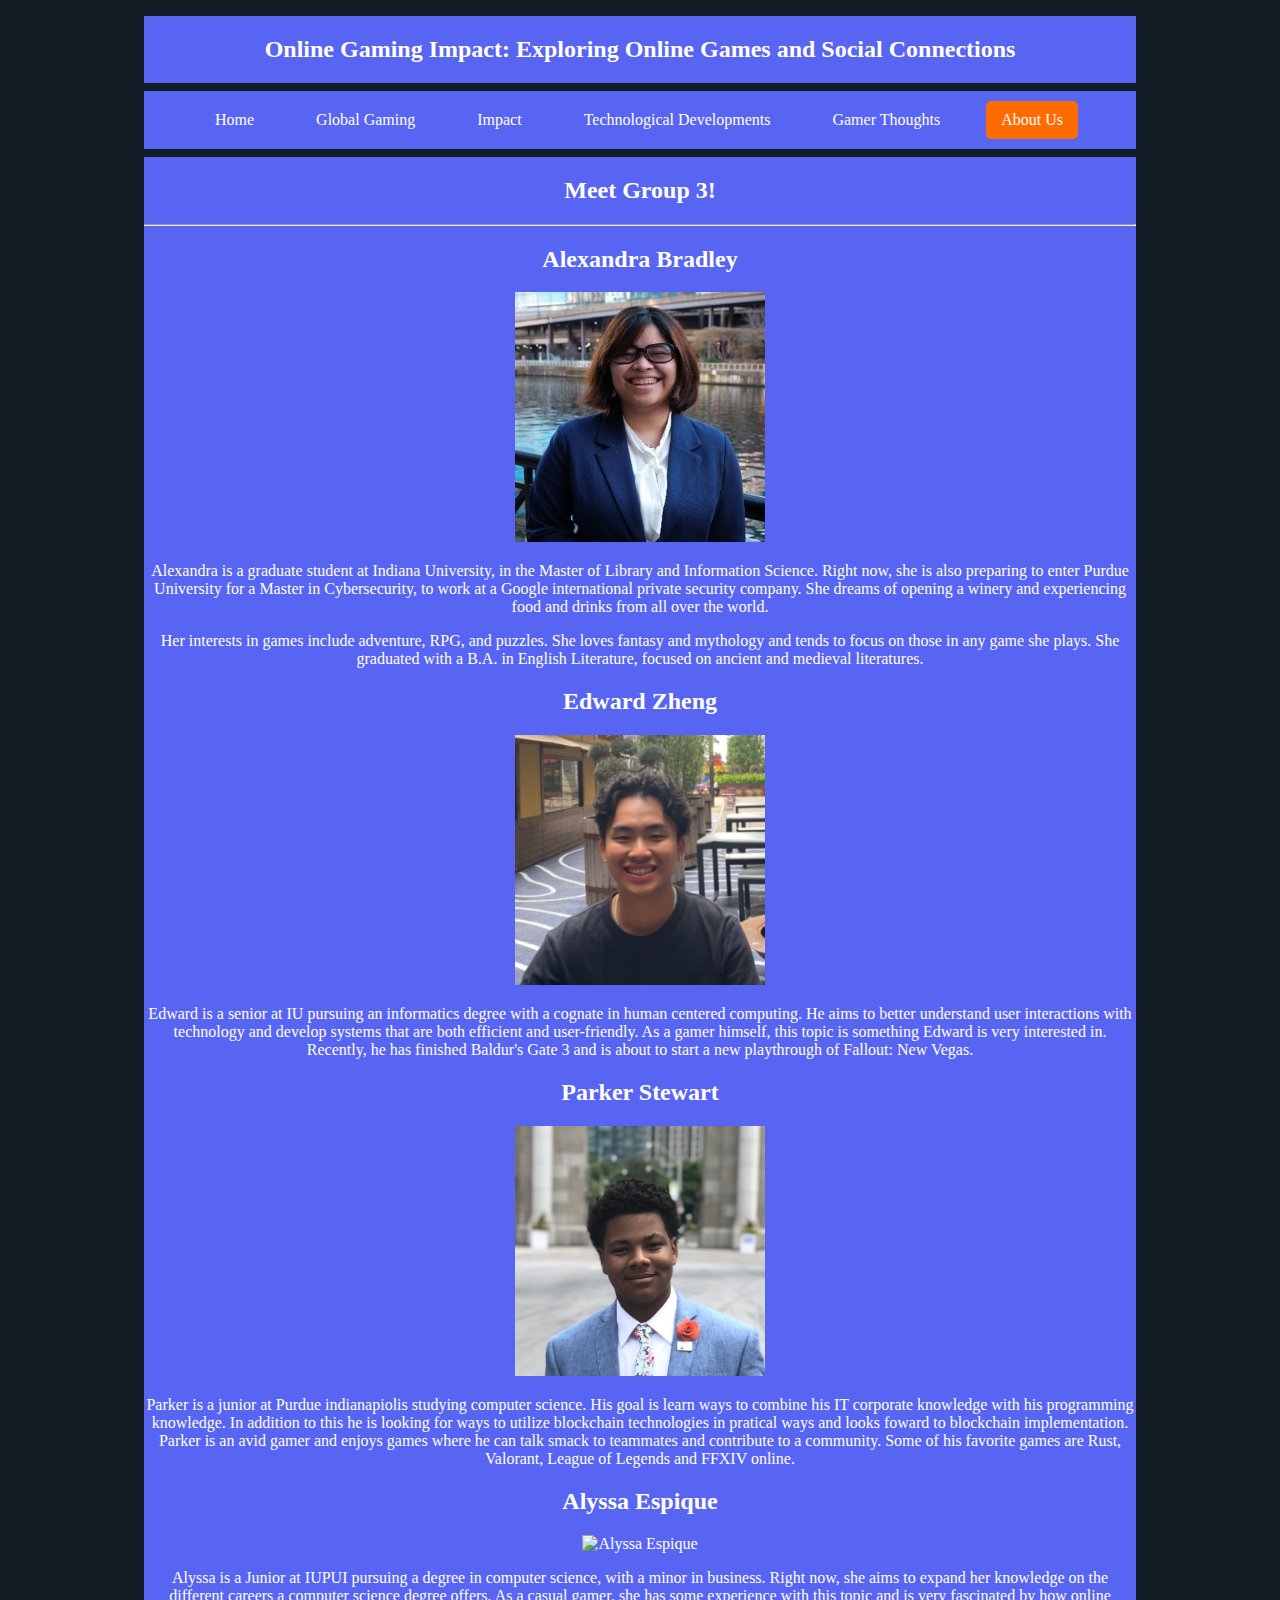
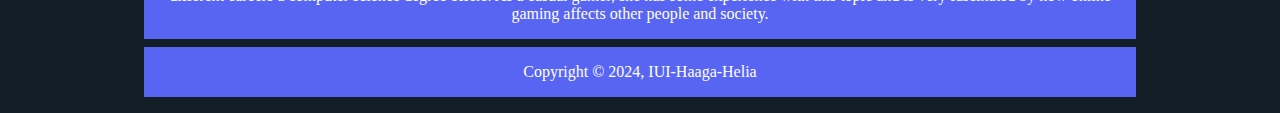
==== aboutus.html @ f13f2624 "Update aboutus.html" ====
<!DOCTYPE html>
<html lang="en">

<head>
    <meta charset="utf-8">
    <title>Group 3 Website</title>
    <meta name="viewport" content="width=device-width, initial-scale=1, maximum-scale=5">
	<meta name="author" content="Group 3">
	<meta name="description" content="How online/international games affect gamers and their interactions with society">
	<meta name="keywords" content="online gaming, social interations, global gaming, gaming impacts, technological developments, gamer interviews">
    <link rel="stylesheet" href="styles/styles.css">
</head>

<body>
    <div class="grid-container">
        <header>
            <h2>Online Gaming Impact: Exploring Online Games and Social Connections</h2>
        </header>

        <nav>
            <ul>
                <li>
                    <a href="index.html">Home</a>
                </li>
                <li>
                    <a href="global.html">Global Gaming</a>
                </li>
                <li>
                    <a href="impact.html">Impact</a>
                </li>
                <li>
                    <a href="techdevelopments.html">Technological Developments</a>
                </li>
                <li>
                    <a href="thoughts.html">Gamer Thoughts</a>
                </li>
                <li>
                    <a href="aboutus.html" class="active">About Us</a>
                </li>
            </ul>
        </nav>

        <main>
            <h2>Meet Group 3!</h2>

            <hr>

            <h2>Alexandra Bradley</h2>
            <img src="images/AB.png" alt="Alexandra Bradley">
            <p>
                Alexandra is a graduate student at Indiana University, in the Master of Library and Information Science. Right now, she is also preparing to enter Purdue University for a Master in Cybersecurity, to work at a Google international private security company. She dreams of opening a winery and experiencing food and drinks from all over the world.
            </p>
            <p>
                Her interests in games include adventure, RPG, and puzzles. She loves fantasy and mythology and tends to focus on those in any game she plays. She graduated with a B.A. in English Literature, focused on ancient and medieval literatures.
            </p>

            <h2>Edward Zheng</h2>
            <img src="images/EZ.png" alt="Edward Zheng">
            <p>
                Edward is a senior at IU pursuing an informatics degree with a cognate in human centered computing. He aims to better understand user interactions with technology and develop systems that are both efficient and user-friendly. As a gamer himself, this topic is something Edward is very interested in. Recently, he has finished Baldur's Gate 3 and is about to start a new playthrough of Fallout: New Vegas.
            </p>
	    <h2>Parker Stewart</h2>
		<img src="images/PS.png" alt="Parker Stewart">
		<p> Parker is a junior at Purdue indianapiolis studying computer science. His goal is learn ways to combine his IT corporate knowledge with his programming knowledge. In addition to this he is looking for ways to utilize blockchain technologies in pratical ways and looks foward to blockchain implementation. Parker is an avid gamer and enjoys games where he can talk smack to teammates and contribute to a community. Some of his favorite games are Rust, Valorant, League of Legends and FFXIV online.</p>
       	    <h2>Alyssa Espique</h2>
		<img src="images/AE.png" alt="Alyssa Espique">
		<p>Alyssa is a Junior at IUPUI pursuing a degree in computer science, with a minor in business. Right now, she aims to expand her knowledge on the different careers a computer science degree offers. As a casual gamer, she has some experience with this topic and is very fascinated by how online gaming affects other people and society. </p>
	</main>

        <!-- <aside>
		<p>placeholder</p>
        </aside> -->

        <footer>
            <p>Copyright © 2024, IUI-Haaga-Helia</p>
            <!-- <a target="_blank" href="https://icons8.com/icon/BE56i0LQZMIW/home">Home</a> icon by <a target="_blank" href="https://icons8.com">Icons8</a> -->
        </footer>
    </div>

</body>

</html>
---- styles/styles.css ----
.grid-container {
    display: grid;
    grid-template-areas:
        'header header header header header header'
        'nav nav nav nav nav nav'
        'main main main main main main'
        'main main main main main main'
        'footer footer footer footer footer footer';
    grid-gap: .5em;
    padding: .5em;
    
    max-width: 62em;
    margin: auto;
}

body {
    background-color: #131d26;
}

header {
    grid-area: header;
    background-color: #5865f2;
    color: white;
    text-align: center;
}

nav {
    grid-area: nav;
    background-color: #5865f2;
}

ul {
    list-style-type: none;
    margin: 0;
}

li {
    float: left;
}

li a {
    display: block;
    color: white;
    padding: 10px 16px;
    margin: 10px 15px;
    text-decoration: none;
    border-radius: 5px;
}

li a:hover {
    background-color: #ff6b00;
}

.active {
    background-color: #ff6b00;
    padding: 10px 15px;
}

/* .icon {
    margin-right: 10px;
} */

main {
    grid-area: main;
    background-color: #5865f2;
    color: white;
    text-align: center;
}

/* aside {
    grid-area: aside;
    background-color: bisque;
} */

footer {
    grid-area: footer;
    background-color: #5865f2;
    color: white;
    text-align: center;
}

img { 
    width: 250px;
    height: 250px;
}



/* Below are two arbitrary break points. Please adjust to fit your content's needs. You can have more than two breakpoints. You want your site to be usable at ALL viewport widths. */



        /*FIRST BREAK POINT === tablet  Note: This is an arbitrary break point! Change it to fit your needs. */
        @media only screen and (max-width : 900px) {
            body {
                background: blue;
            }

            .grid-container {
                display: grid;
                grid-template-areas:
                    'header header header header header header'
					'nav nav nav nav nav nav'
                    'main main main main aside aside'
                    'footer footer footer footer footer footer';
                grid-gap: .5em;
                padding: .5em;
            }

            ul li {
                display: inline-block;
            }

        }

        /*SECOND BREAK POINT === mobile  Note: This is an arbitrary break point! Change it to fit your needs. */
        @media only screen and (max-width : 600px) {

            body {
                background: fuchsia;
            }

            .grid-container {
                display: grid;
                grid-template-areas:
                    'nav nav nav nav nav nav'
                    'header header header header header header'
                    'main main main main main main'
                    'aside aside aside aside aside aside'
                    'footer footer footer footer footer footer';
                grid-gap: .5em;
                padding: .5em;
            }

            ul li {
                display: inline-block;
            }
			

        }
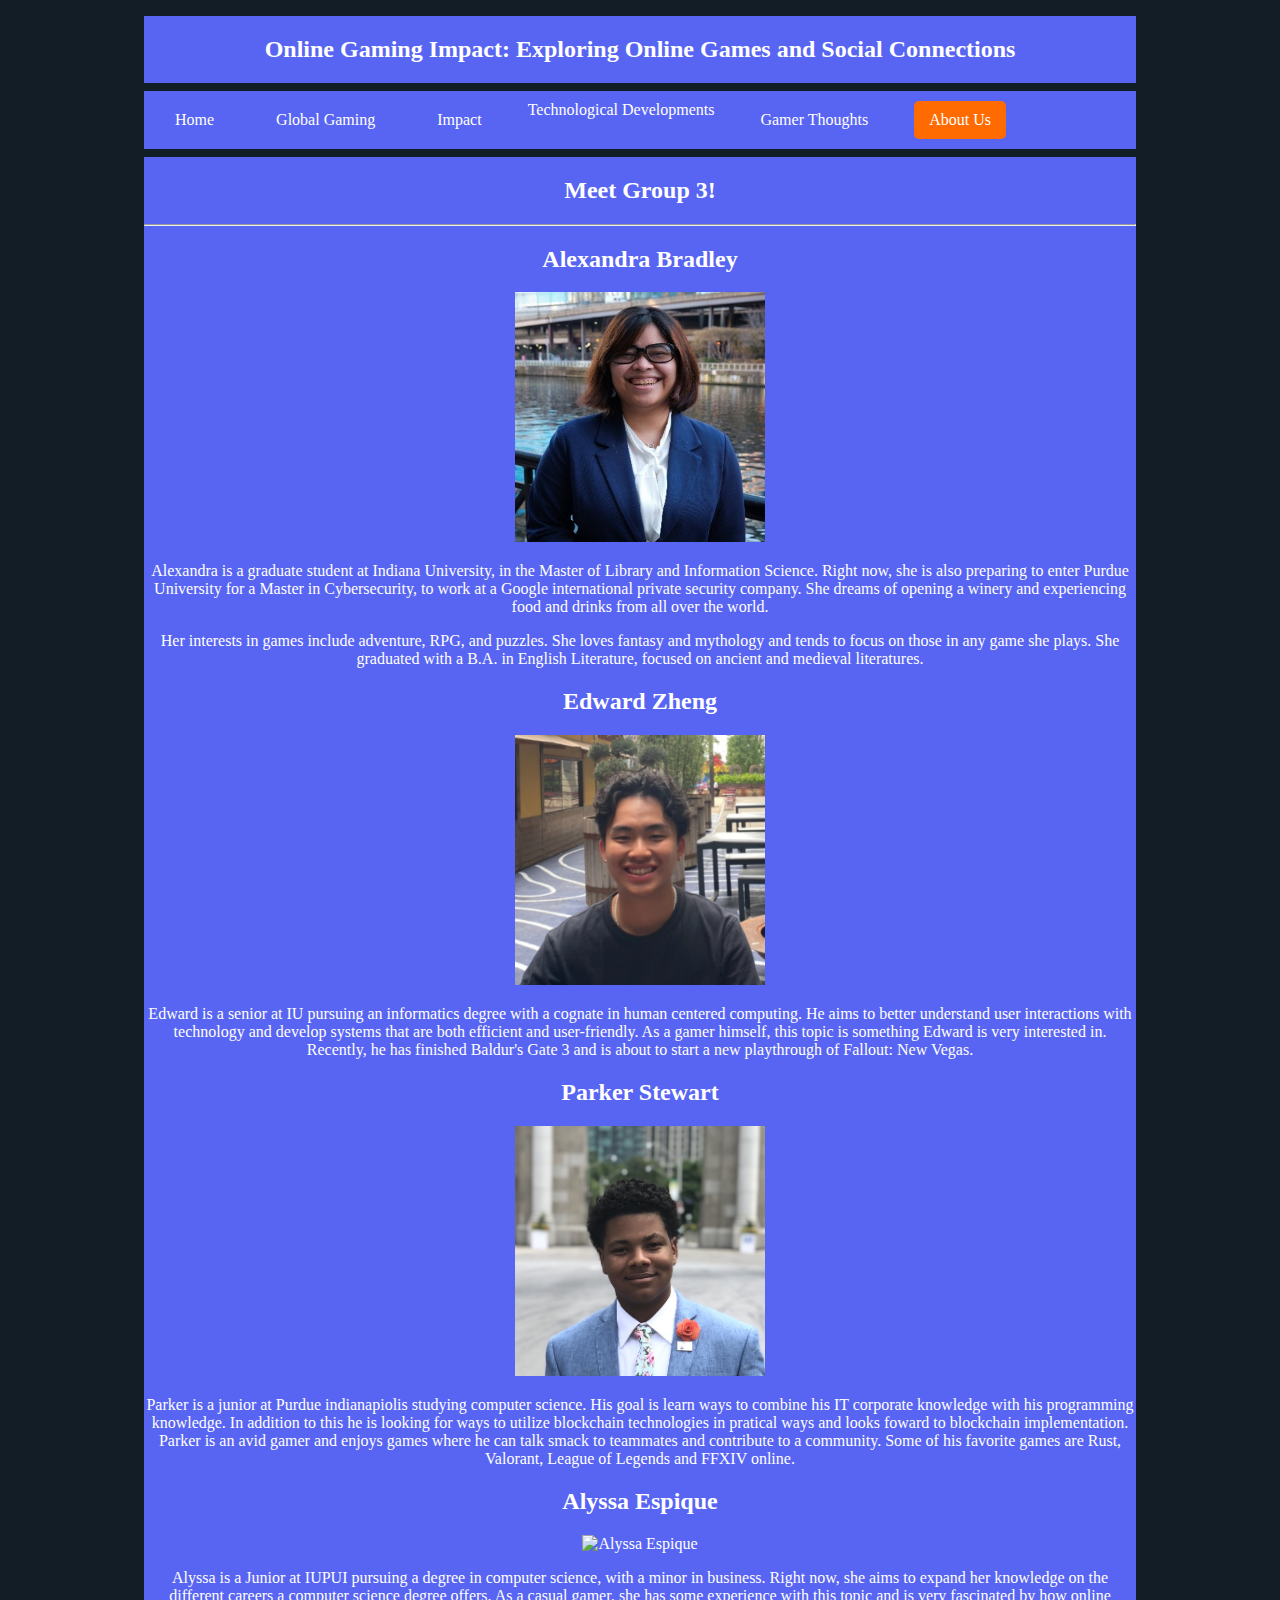
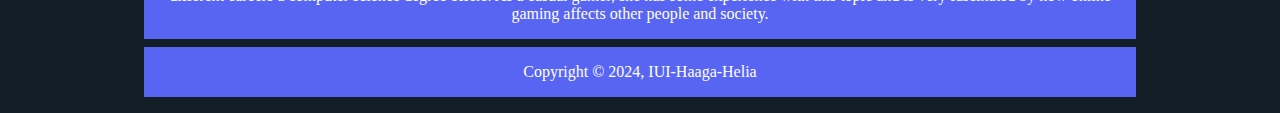
==== commit 419b83aa: "Update aboutus.html" ====
--- a/aboutus.html
+++ b/aboutus.html
@@ -28,8 +28,14 @@
                 <li>
                     <a href="impact.html">Impact</a>
                 </li>
-                <li>
-                    <a href="techdevelopments.html">Technological Developments</a>
+                <li class="dropdown">
+                    <a href="techdevelopments.html" class="dropbtn">Technological Developments</a>
+                    <div class="dropdown-content">
+                        <a href="#">Evolution of Hardware</a>
+                        <a href="#">Evolution of Software</a>
+                        <a href="#">Role of Platforms and Tools</a>
+                        <a href="#">Future Developments</a>
+                    </div>
                 </li>
                 <li>
                     <a href="thoughts.html">Gamer Thoughts</a>
--- a/styles/styles.css
+++ b/styles/styles.css
@@ -85,6 +85,72 @@
 }
 
 
+/* Drop down menu for Technological Developments. */
+
+.dropdown {
+    position: relative;
+    display: inline-block;
+}
+
+.dropdown-content {
+    display: none;
+    position: absolute;
+    background-color: #5865f2;
+    min-width: 160px;
+    box-shadow: 0 8px 16px rgba(0,0,0,0.2);
+    z-index: 1;
+    color: white; /* Text color */
+}
+
+.dropdown-content a {
+    color: white; /* Text color */
+    padding: 10px;
+    text-decoration: none;
+    display: block;
+}
+
+.dropdown-content a:hover {
+    background-color: #ff6b00; /* Hover background color */
+}
+
+.dropdown:hover .dropdown-content {
+    display: block;
+}
+
+.dropdown-content a,
+.dropbtn {
+    border: none; /* Remove border */
+    padding: 0;
+    border-radius: 0;
+}
+
+.dropbtn {
+    color: white;
+}
+
+/* Style the navigation list */
+ul {
+    list-style-type: none;
+    margin: 0;
+    padding: 0;
+    text-align: center;
+    background-color: #5865f2; /* Background color */
+}
+
+li {
+    display: inline;
+}
+
+li a {
+    color: white;
+    text-decoration: none;
+    padding: 10px 16px;
+    margin: 10px 15px;
+}
+
+li a:hover {
+    background-color: #ff6b00;
+}
 
 /* Below are two arbitrary break points. Please adjust to fit your content's needs. You can have more than two breakpoints. You want your site to be usable at ALL viewport widths. */
 
@@ -137,4 +203,4 @@
             }
 			
 
-        }+        }
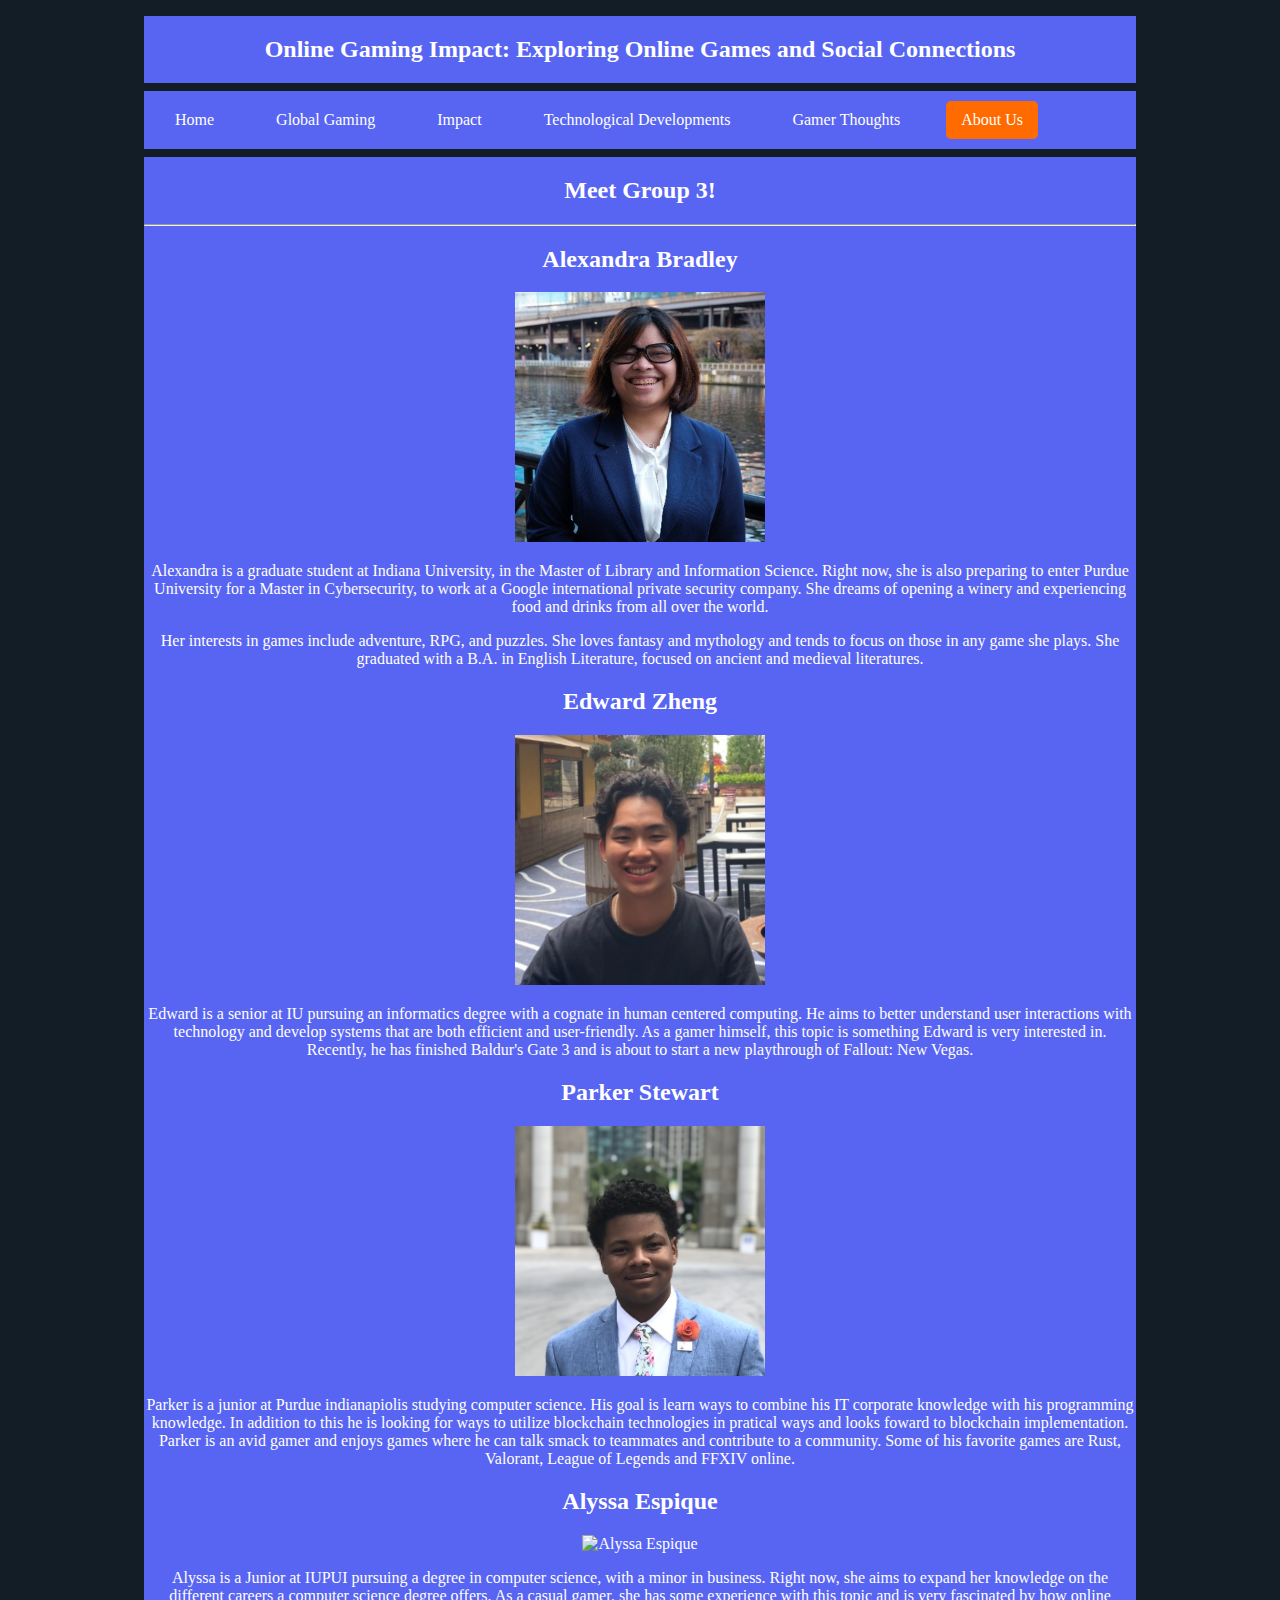
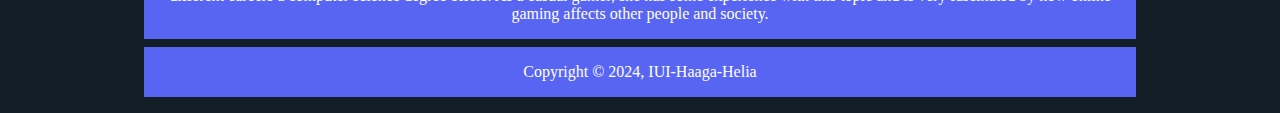
==== commit 86d89031: "Update aboutus.html" ====
--- a/aboutus.html
+++ b/aboutus.html
@@ -28,14 +28,8 @@
                 <li>
                     <a href="impact.html">Impact</a>
                 </li>
-                <li class="dropdown">
-                    <a href="techdevelopments.html" class="dropbtn">Technological Developments</a>
-                    <div class="dropdown-content">
-                        <a href="#">Evolution of Hardware</a>
-                        <a href="#">Evolution of Software</a>
-                        <a href="#">Role of Platforms and Tools</a>
-                        <a href="#">Future Developments</a>
-                    </div>
+                <li>
+                    <a href="techdevelopments.html">Technological Developments</a>
                 </li>
                 <li>
                     <a href="thoughts.html">Gamer Thoughts</a>
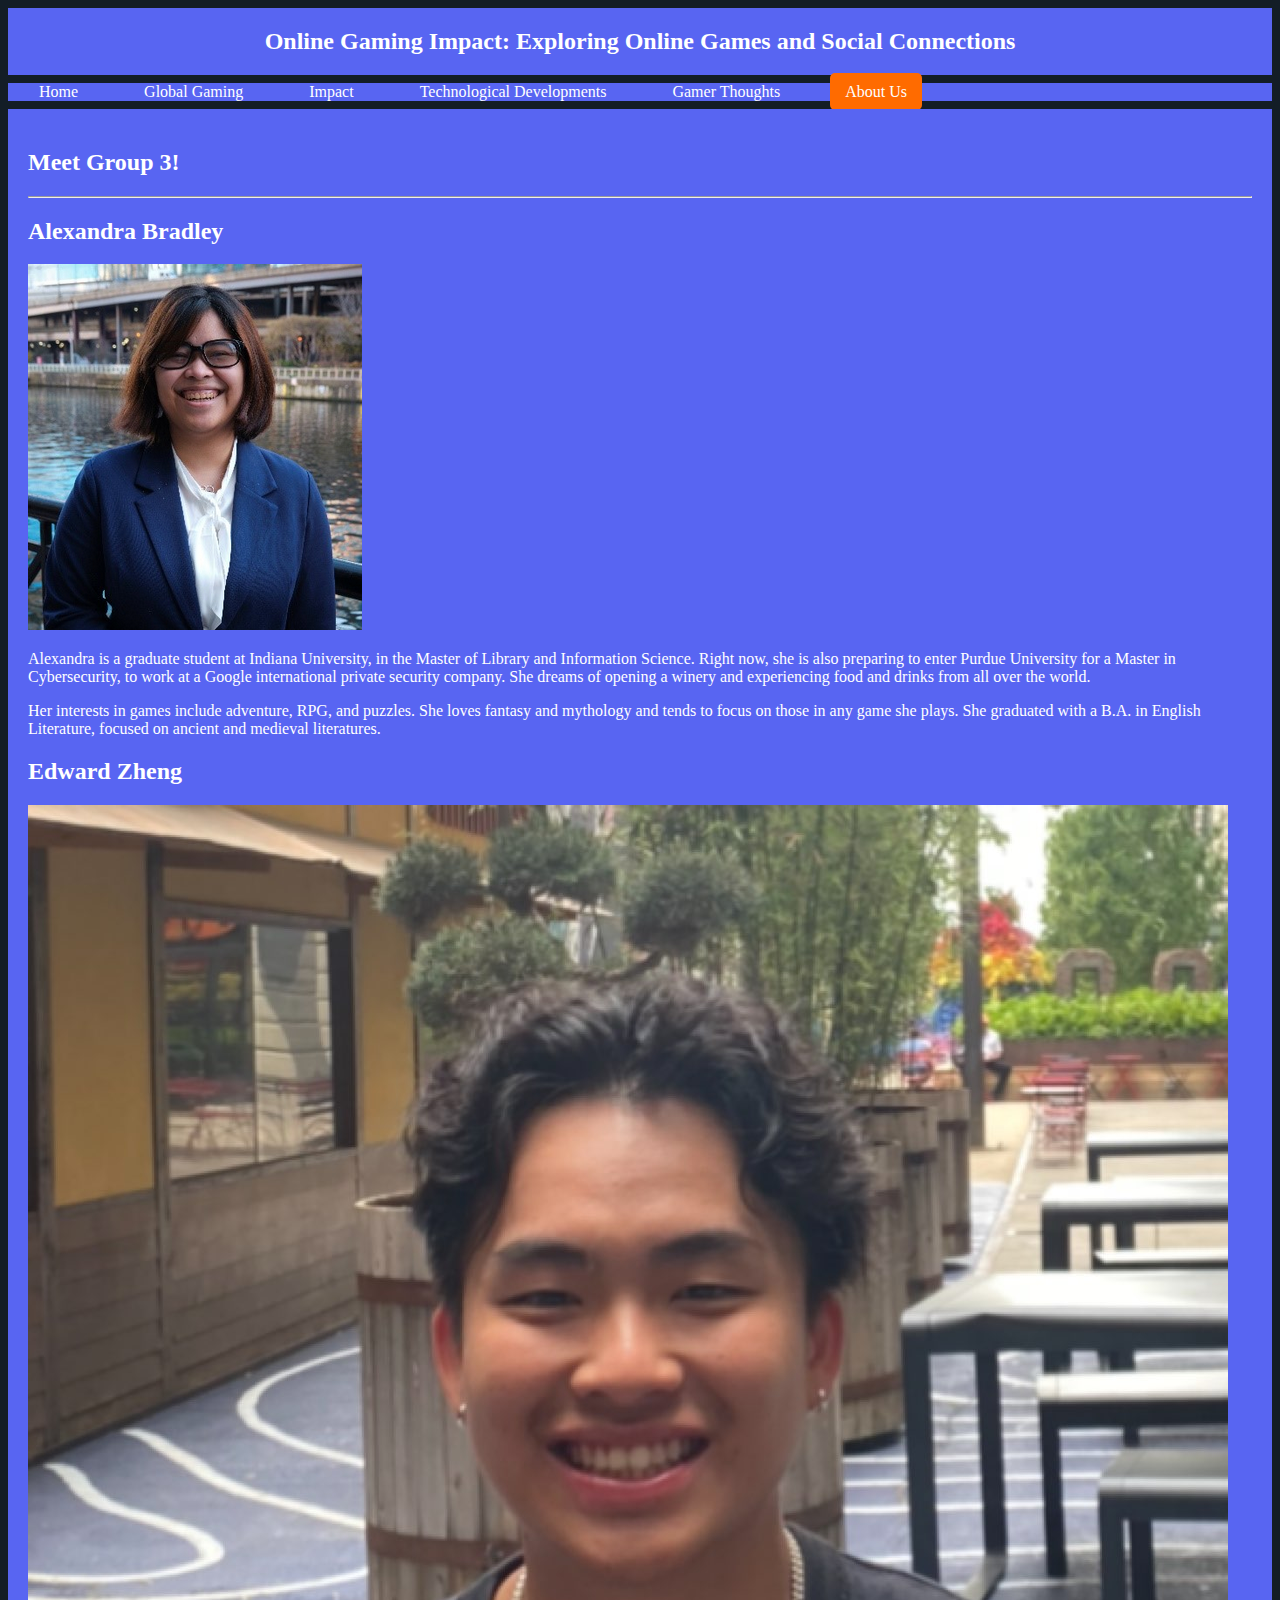
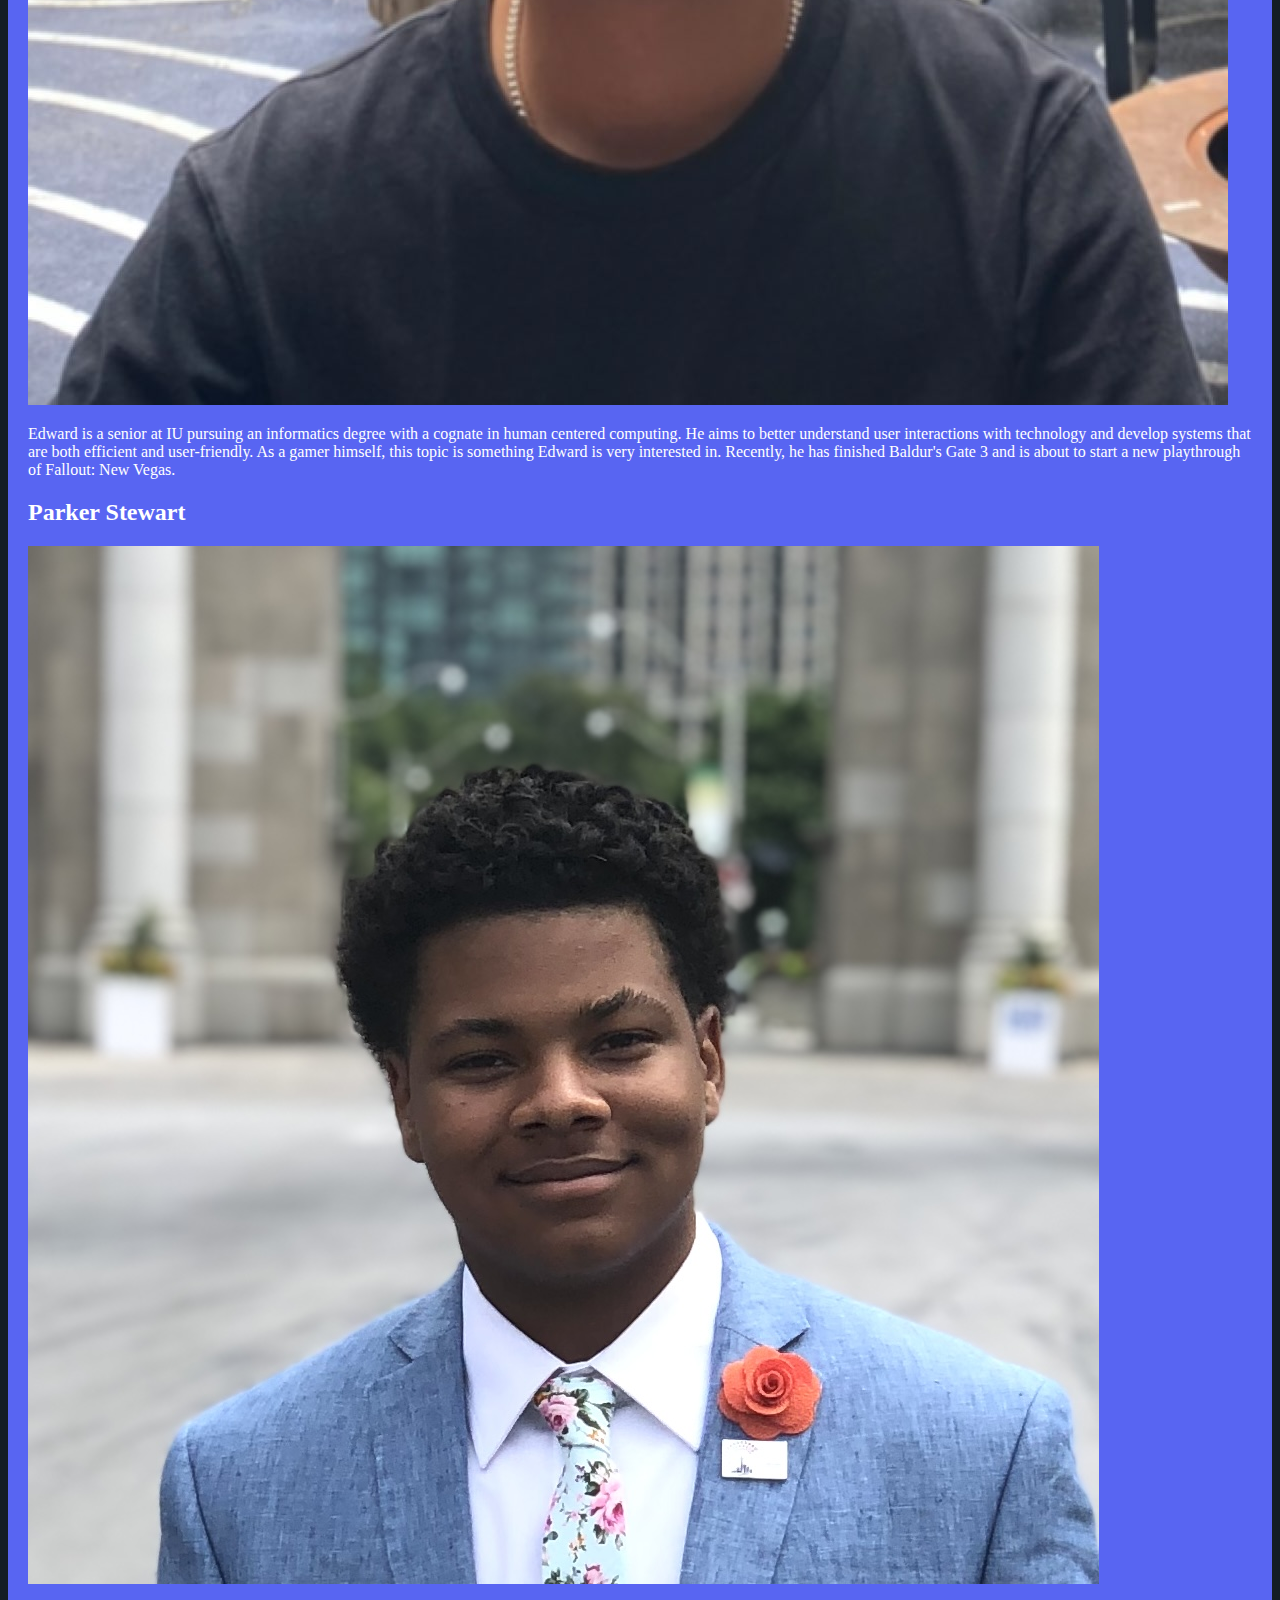
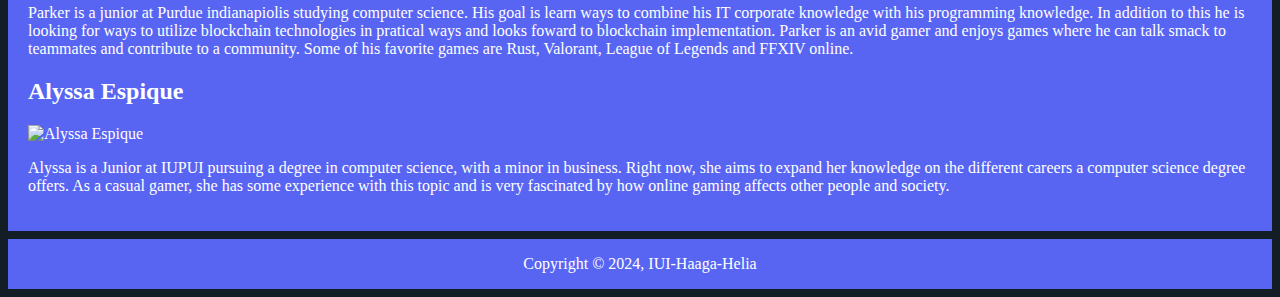
==== commit fd8b479f: "Update aboutus.html" ====
--- a/aboutus.html
+++ b/aboutus.html
@@ -46,7 +46,7 @@
             <hr>
 
             <h2>Alexandra Bradley</h2>
-            <img src="images/AB.png" alt="Alexandra Bradley">
+            <img src="images/AB.png" alt="Alexandra Bradley" class="center">
             <p>
                 Alexandra is a graduate student at Indiana University, in the Master of Library and Information Science. Right now, she is also preparing to enter Purdue University for a Master in Cybersecurity, to work at a Google international private security company. She dreams of opening a winery and experiencing food and drinks from all over the world.
             </p>
@@ -55,15 +55,15 @@
             </p>
 
             <h2>Edward Zheng</h2>
-            <img src="images/EZ.png" alt="Edward Zheng">
+            <img src="images/EZ.png" alt="Edward Zheng" class="center">
             <p>
                 Edward is a senior at IU pursuing an informatics degree with a cognate in human centered computing. He aims to better understand user interactions with technology and develop systems that are both efficient and user-friendly. As a gamer himself, this topic is something Edward is very interested in. Recently, he has finished Baldur's Gate 3 and is about to start a new playthrough of Fallout: New Vegas.
             </p>
 	    <h2>Parker Stewart</h2>
-		<img src="images/PS.png" alt="Parker Stewart">
+		<img src="images/PS.png" alt="Parker Stewart" class="center">
 		<p> Parker is a junior at Purdue indianapiolis studying computer science. His goal is learn ways to combine his IT corporate knowledge with his programming knowledge. In addition to this he is looking for ways to utilize blockchain technologies in pratical ways and looks foward to blockchain implementation. Parker is an avid gamer and enjoys games where he can talk smack to teammates and contribute to a community. Some of his favorite games are Rust, Valorant, League of Legends and FFXIV online.</p>
        	    <h2>Alyssa Espique</h2>
-		<img src="images/AE.png" alt="Alyssa Espique">
+		<img src="images/AE.png" alt="Alyssa Espique" class="center">
 		<p>Alyssa is a Junior at IUPUI pursuing a degree in computer science, with a minor in business. Right now, she aims to expand her knowledge on the different careers a computer science degree offers. As a casual gamer, she has some experience with this topic and is very fascinated by how online gaming affects other people and society. </p>
 	</main>
 
--- a/styles/styles.css
+++ b/styles/styles.css
@@ -8,13 +8,17 @@
         'footer footer footer footer footer footer';
     grid-gap: .5em;
     padding: .5em;
-    
+    max-width: 100%;
+    marigin: 0;
+    /*
     max-width: 62em;
-    margin: auto;
+    margin: auto; */
+	
 }
 
 body {
     background-color: #131d26;
+    margin: 0;
 }
 
 header {
@@ -32,14 +36,16 @@
 ul {
     list-style-type: none;
     margin: 0;
+    padding: 0;
 }
 
 li {
-    float: left;
+    display: inline-block;
+    /*float: left;*/
 }
 
 li a {
-    display: block;
+    /*display: block;*/
     color: white;
     padding: 10px 16px;
     margin: 10px 15px;
@@ -64,7 +70,23 @@
     grid-area: main;
     background-color: #5865f2;
     color: white;
-    text-align: center;
+    text-align: left;
+    padding: 20px;
+    max-width: 100%;
+    box-sizing: border-box;
+}
+
+/* Responsive Breakpoints */
+@media only screen and (max-width: 900px) {
+	main {
+		text-align: left; /* Adjust text alignment for tablet screen size */
+	}
+}
+
+@media only screen and (max-width: 600px) {
+	main {
+		text-align: left; /* Adjust text alignment for mobile screen size */
+	}
 }
 
 /* aside {
@@ -80,76 +102,8 @@
 }
 
 img { 
-    width: 250px;
-    height: 250px;
-}
-
-
-/* Drop down menu for Technological Developments. */
-
-.dropdown {
-    position: relative;
-    display: inline-block;
-}
-
-.dropdown-content {
-    display: none;
-    position: absolute;
-    background-color: #5865f2;
-    min-width: 160px;
-    box-shadow: 0 8px 16px rgba(0,0,0,0.2);
-    z-index: 1;
-    color: white; /* Text color */
-}
-
-.dropdown-content a {
-    color: white; /* Text color */
-    padding: 10px;
-    text-decoration: none;
-    display: block;
-}
-
-.dropdown-content a:hover {
-    background-color: #ff6b00; /* Hover background color */
-}
-
-.dropdown:hover .dropdown-content {
-    display: block;
-}
-
-.dropdown-content a,
-.dropbtn {
-    border: none; /* Remove border */
-    padding: 0;
-    border-radius: 0;
-}
-
-.dropbtn {
-    color: white;
-}
-
-/* Style the navigation list */
-ul {
-    list-style-type: none;
-    margin: 0;
-    padding: 0;
-    text-align: center;
-    background-color: #5865f2; /* Background color */
-}
-
-li {
-    display: inline;
-}
-
-li a {
-    color: white;
-    text-decoration: none;
-    padding: 10px 16px;
-    margin: 10px 15px;
-}
-
-li a:hover {
-    background-color: #ff6b00;
+    max-width: 100%;
+    height: auto;
 }
 
 /* Below are two arbitrary break points. Please adjust to fit your content's needs. You can have more than two breakpoints. You want your site to be usable at ALL viewport widths. */
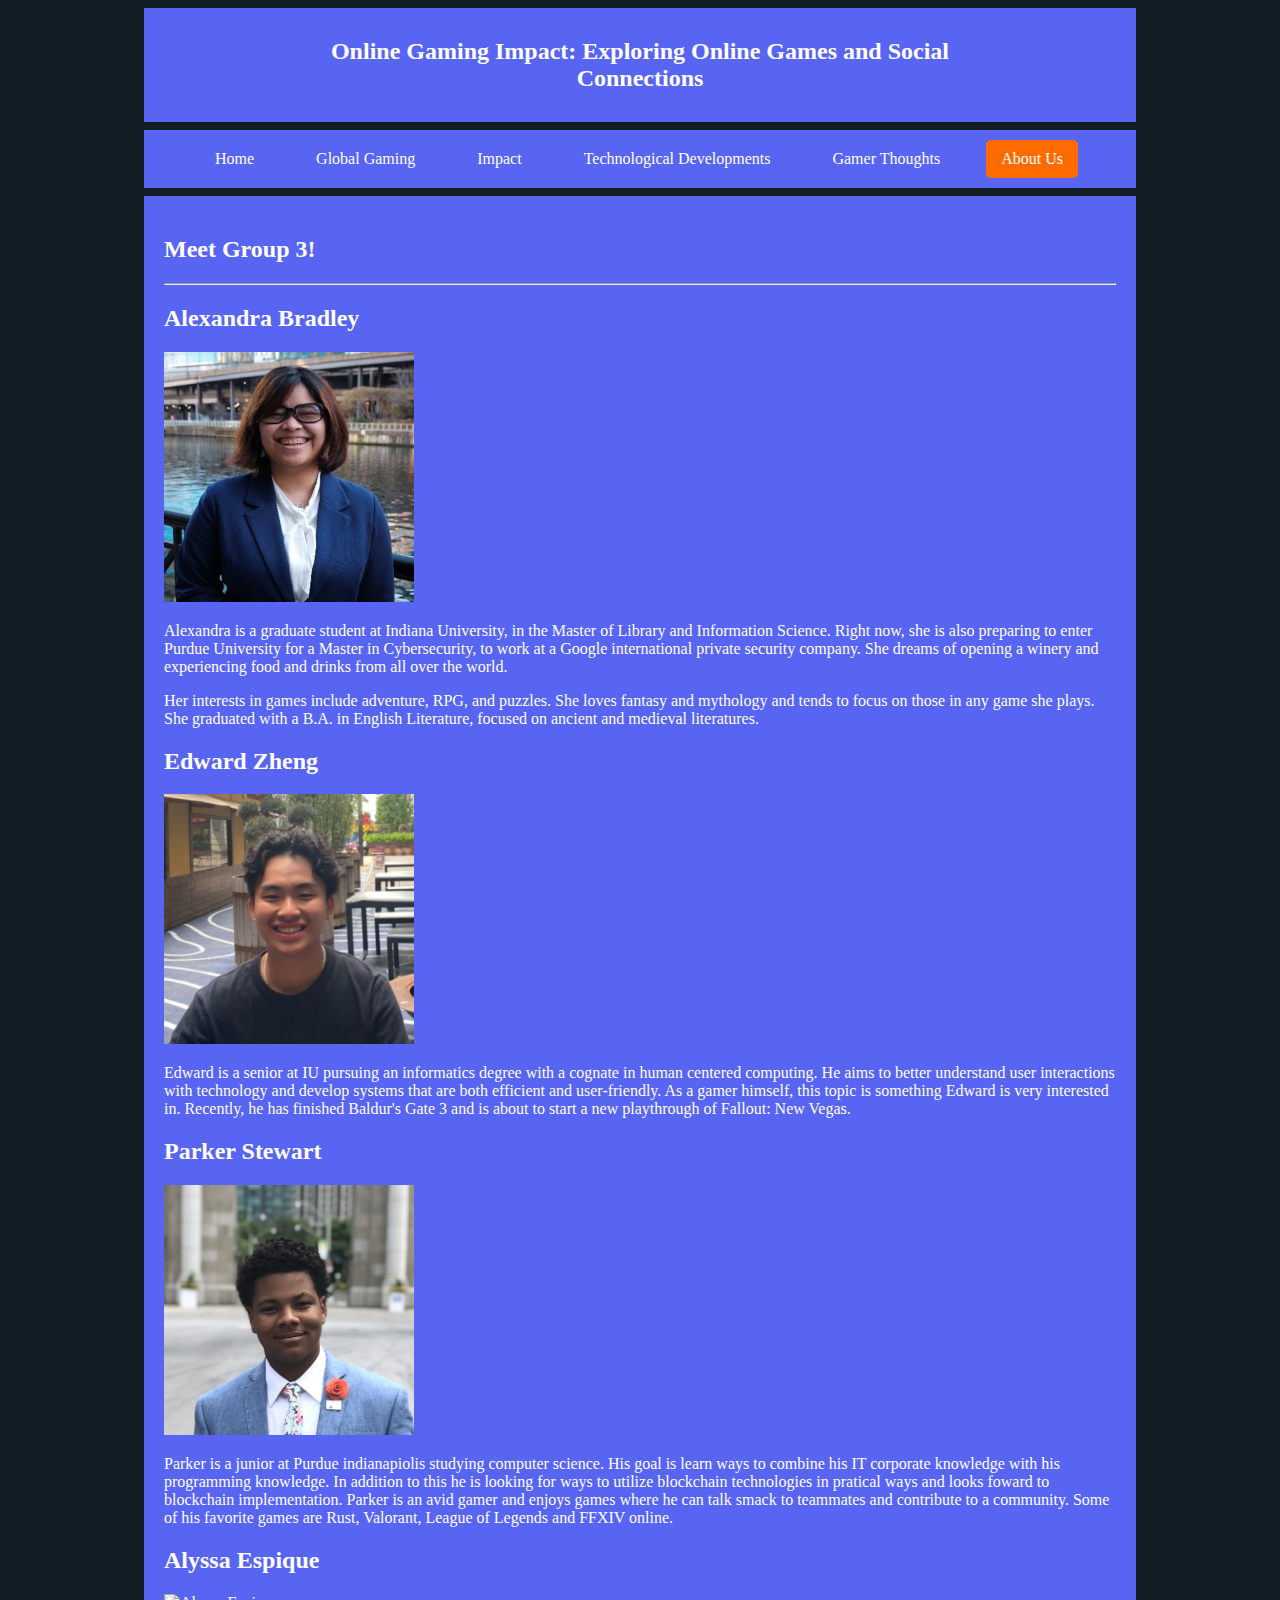
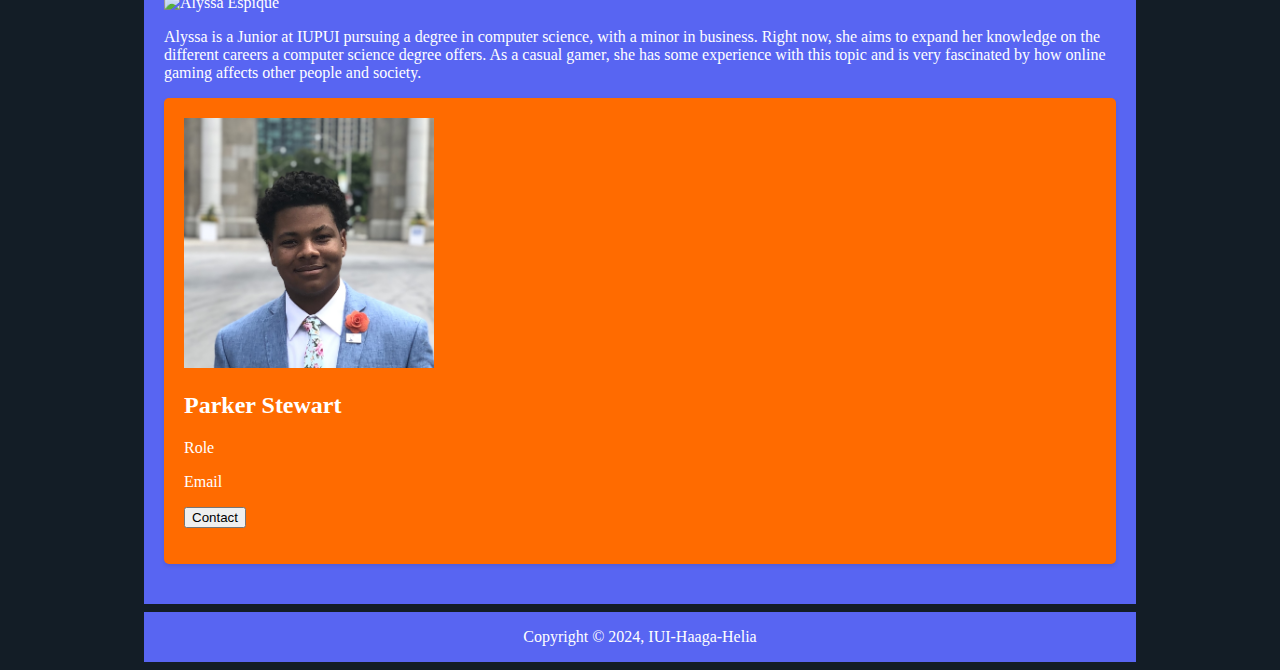
==== commit 3341674a: "updated mobile menu positioning" ====
--- a/aboutus.html
+++ b/aboutus.html
@@ -59,13 +59,28 @@
             <p>
                 Edward is a senior at IU pursuing an informatics degree with a cognate in human centered computing. He aims to better understand user interactions with technology and develop systems that are both efficient and user-friendly. As a gamer himself, this topic is something Edward is very interested in. Recently, he has finished Baldur's Gate 3 and is about to start a new playthrough of Fallout: New Vegas.
             </p>
-	    <h2>Parker Stewart</h2>
-		<img src="images/PS.png" alt="Parker Stewart" class="center">
-		<p> Parker is a junior at Purdue indianapiolis studying computer science. His goal is learn ways to combine his IT corporate knowledge with his programming knowledge. In addition to this he is looking for ways to utilize blockchain technologies in pratical ways and looks foward to blockchain implementation. Parker is an avid gamer and enjoys games where he can talk smack to teammates and contribute to a community. Some of his favorite games are Rust, Valorant, League of Legends and FFXIV online.</p>
-       	    <h2>Alyssa Espique</h2>
-		<img src="images/AE.png" alt="Alyssa Espique" class="center">
-		<p>Alyssa is a Junior at IUPUI pursuing a degree in computer science, with a minor in business. Right now, she aims to expand her knowledge on the different careers a computer science degree offers. As a casual gamer, she has some experience with this topic and is very fascinated by how online gaming affects other people and society. </p>
-	</main>
+
+            <h2>Parker Stewart</h2>
+            <img src="images/PS.png" alt="Parker Stewart" class="center">
+            <p> Parker is a junior at Purdue indianapiolis studying computer science. His goal is learn ways to combine his IT corporate knowledge with his programming knowledge. In addition to this he is looking for ways to utilize blockchain technologies in pratical ways and looks foward to blockchain implementation. Parker is an avid gamer and enjoys games where he can talk smack to teammates and contribute to a community. Some of his favorite games are Rust, Valorant, League of Legends and FFXIV online.</p>
+
+            <h2>Alyssa Espique</h2>
+            <img src="images/AE.png" alt="Alyssa Espique" class="center">
+            <p>Alyssa is a Junior at IUPUI pursuing a degree in computer science, with a minor in business. Right now, she aims to expand her knowledge on the different careers a computer science degree offers. As a casual gamer, she has some experience with this topic and is very fascinated by how online gaming affects other people and society. </p>
+
+            <div class="card">
+                <div class="card-img">
+                    <img src="images/PS.png" alt="Parker Stewart">
+                </div>
+                <div class="card-info">
+                    <h2 class="card-name">Parker Stewart</h2>
+                    <p class="card-role">Role</p>
+                    <p class="card-email">Email</p>
+                    <p><button class="button">Contact</button></p>
+                </div>
+            </div>
+	
+    </main>
 
         <!-- <aside>
 		<p>placeholder</p>
--- a/styles/styles.css
+++ b/styles/styles.css
@@ -1,19 +1,37 @@
+/* Base styles for layout components */
 .grid-container {
     display: grid;
     grid-template-areas:
         'header header header header header header'
         'nav nav nav nav nav nav'
         'main main main main main main'
-        'main main main main main main'
         'footer footer footer footer footer footer';
     grid-gap: .5em;
     padding: .5em;
-    max-width: 100%;
-    marigin: 0;
-    /*
     max-width: 62em;
-    margin: auto; */
-	
+    margin: auto;
+}
+
+header {
+    display: flex;
+    justify-content: center;
+    align-items: center;
+    grid-area: header;
+    background-color: #5865f2;
+    color: white;
+    padding: 30px;
+    position: relative;
+}
+
+header h2 {
+    width: 80%;
+    margin: 0 auto;
+    text-align: center;
+}
+
+nav {
+    grid-area: nav;
+    background-color: #5865f2;
 }
 
 body {
@@ -21,31 +39,36 @@
     margin: 0;
 }
 
-header {
-    grid-area: header;
-    background-color: #5865f2;
-    color: white;
-    text-align: center;
-}
-
-nav {
-    grid-area: nav;
-    background-color: #5865f2;
-}
-
+.card {
+    background-color: #ff6b00;
+    border-radius: 5px;
+    box-shadow: 0 2px 4px rgba(0, 0, 0, 0.1);
+    padding: 20px;
+    margin-bottom: 20px;
+    cursor: pointer;
+    transition: transform 0.3s;
+}
+
+.card:hover {
+    transform: translateY(-5px);
+}
+
+.card:active {
+    transform: translateY(0);
+}
+
+/* Styles for list and links */
 ul {
     list-style-type: none;
     margin: 0;
-    padding: 0;
 }
 
 li {
-    display: inline-block;
-    /*float: left;*/
+   float: left;
 }
 
 li a {
-    /*display: block;*/
+    display: block;
     color: white;
     padding: 10px 16px;
     margin: 10px 15px;
@@ -62,37 +85,13 @@
     padding: 10px 15px;
 }
 
-/* .icon {
-    margin-right: 10px;
-} */
-
 main {
     grid-area: main;
     background-color: #5865f2;
     color: white;
-    text-align: left;
     padding: 20px;
-    max-width: 100%;
     box-sizing: border-box;
 }
-
-/* Responsive Breakpoints */
-@media only screen and (max-width: 900px) {
-	main {
-		text-align: left; /* Adjust text alignment for tablet screen size */
-	}
-}
-
-@media only screen and (max-width: 600px) {
-	main {
-		text-align: left; /* Adjust text alignment for mobile screen size */
-	}
-}
-
-/* aside {
-    grid-area: aside;
-    background-color: bisque;
-} */
 
 footer {
     grid-area: footer;
@@ -101,60 +100,127 @@
     text-align: center;
 }
 
-img { 
-    max-width: 100%;
-    height: auto;
-}
-
-/* Below are two arbitrary break points. Please adjust to fit your content's needs. You can have more than two breakpoints. You want your site to be usable at ALL viewport widths. */
-
-
-
-        /*FIRST BREAK POINT === tablet  Note: This is an arbitrary break point! Change it to fit your needs. */
-        @media only screen and (max-width : 900px) {
-            body {
-                background: blue;
-            }
-
-            .grid-container {
-                display: grid;
-                grid-template-areas:
-                    'header header header header header header'
-					'nav nav nav nav nav nav'
-                    'main main main main aside aside'
-                    'footer footer footer footer footer footer';
-                grid-gap: .5em;
-                padding: .5em;
-            }
-
-            ul li {
-                display: inline-block;
-            }
-
-        }
-
-        /*SECOND BREAK POINT === mobile  Note: This is an arbitrary break point! Change it to fit your needs. */
-        @media only screen and (max-width : 600px) {
-
-            body {
-                background: fuchsia;
-            }
-
-            .grid-container {
-                display: grid;
-                grid-template-areas:
-                    'nav nav nav nav nav nav'
-                    'header header header header header header'
-                    'main main main main main main'
-                    'aside aside aside aside aside aside'
-                    'footer footer footer footer footer footer';
-                grid-gap: .5em;
-                padding: .5em;
-            }
-
-            ul li {
-                display: inline-block;
-            }
-			
-
-        }
+img {
+    width: 250px;
+    height: 250px;
+}
+
+
+#hamburger-icon {
+  display: none;
+  cursor: pointer;
+  z-index: 1010;
+  position: absolute;
+  top: 20px;
+  left: 20px;
+  padding:10px;
+  background-color: rgba(0, 0, 0, 0.9);
+  border-radius: 5px;
+}
+
+#hamburger-icon div {
+  width: 35px;
+  height: 3px;
+  background-color: white;
+  margin: 6px 0;
+  transition: 0.4s;
+}
+
+.open .bar1 {
+  transform: rotate(-45deg) translate(-6px, 6px);
+}
+
+.open .bar2 {
+  opacity: 0;
+}
+
+.open .bar3 {
+  transform: rotate(45deg) translate(-6px, -8px);
+}
+
+.regular-nav {
+    display: flex;
+}
+
+.mobile-menu.is-visible {
+    display: flex;
+}
+
+.mobile-menu {
+    display: none;
+    position: fixed;
+    top: 0;
+    left: 0;
+    right: 0;
+    bottom: 0;
+    background-color: rgba(0, 0, 0, 0.9);
+    z-index: 1000;
+    justify-content: center;
+    align-items: center;
+    flex-direction: column;
+}
+
+.mobile-menu ul {
+    width: 100%;
+    list-style-type: none;
+    padding: 0;
+    margin: 0;
+    display: flex;
+    flex-direction: column;
+    align-items: center;
+    justify-content: center;
+}
+
+.mobile-menu li {
+    /* width: 100%;
+    background-color: #5865f2;
+    margin-left:10px;  /* Space between menu items */
+    padding: 5px;
+}
+
+.mobile-menu a {
+    color: white;
+    text-decoration: none;
+    display: block;
+    text-align: center;
+    width: 100%;
+}
+
+/* Media queries to control visibility */
+@media only screen and (max-width: 900px) {
+    .regular-nav {
+        display: none;  /* Hide the regular navigation in mobile view */
+    }
+
+    #hamburger-icon {
+        display: block;  /* Show hamburger icon in mobile view */
+    }
+
+    .mobile-menu {
+        display: none;  /* Keep mobile menu hidden until toggled */
+    }
+}
+
+@media only screen and (min-width: 901px) {
+    .mobile-menu {
+        display: none;  /* Ensure mobile menu is hidden in desktop view */
+    }
+    #hamburger-icon {
+        display: none;  /* Hide hamburger icon in desktop view */
+    }
+}
+
+@media only screen and (max-width: 600px) {
+    .grid-container {
+        grid-template-areas:
+            'nav nav nav nav nav nav'
+            'header header header header header header'
+            'main main main main main main'
+            'footer footer footer footer footer footer';
+    }
+
+    body {
+        background-color: fuchsia;  /* Optional: Changes background color for demonstration */
+    }
+}
+
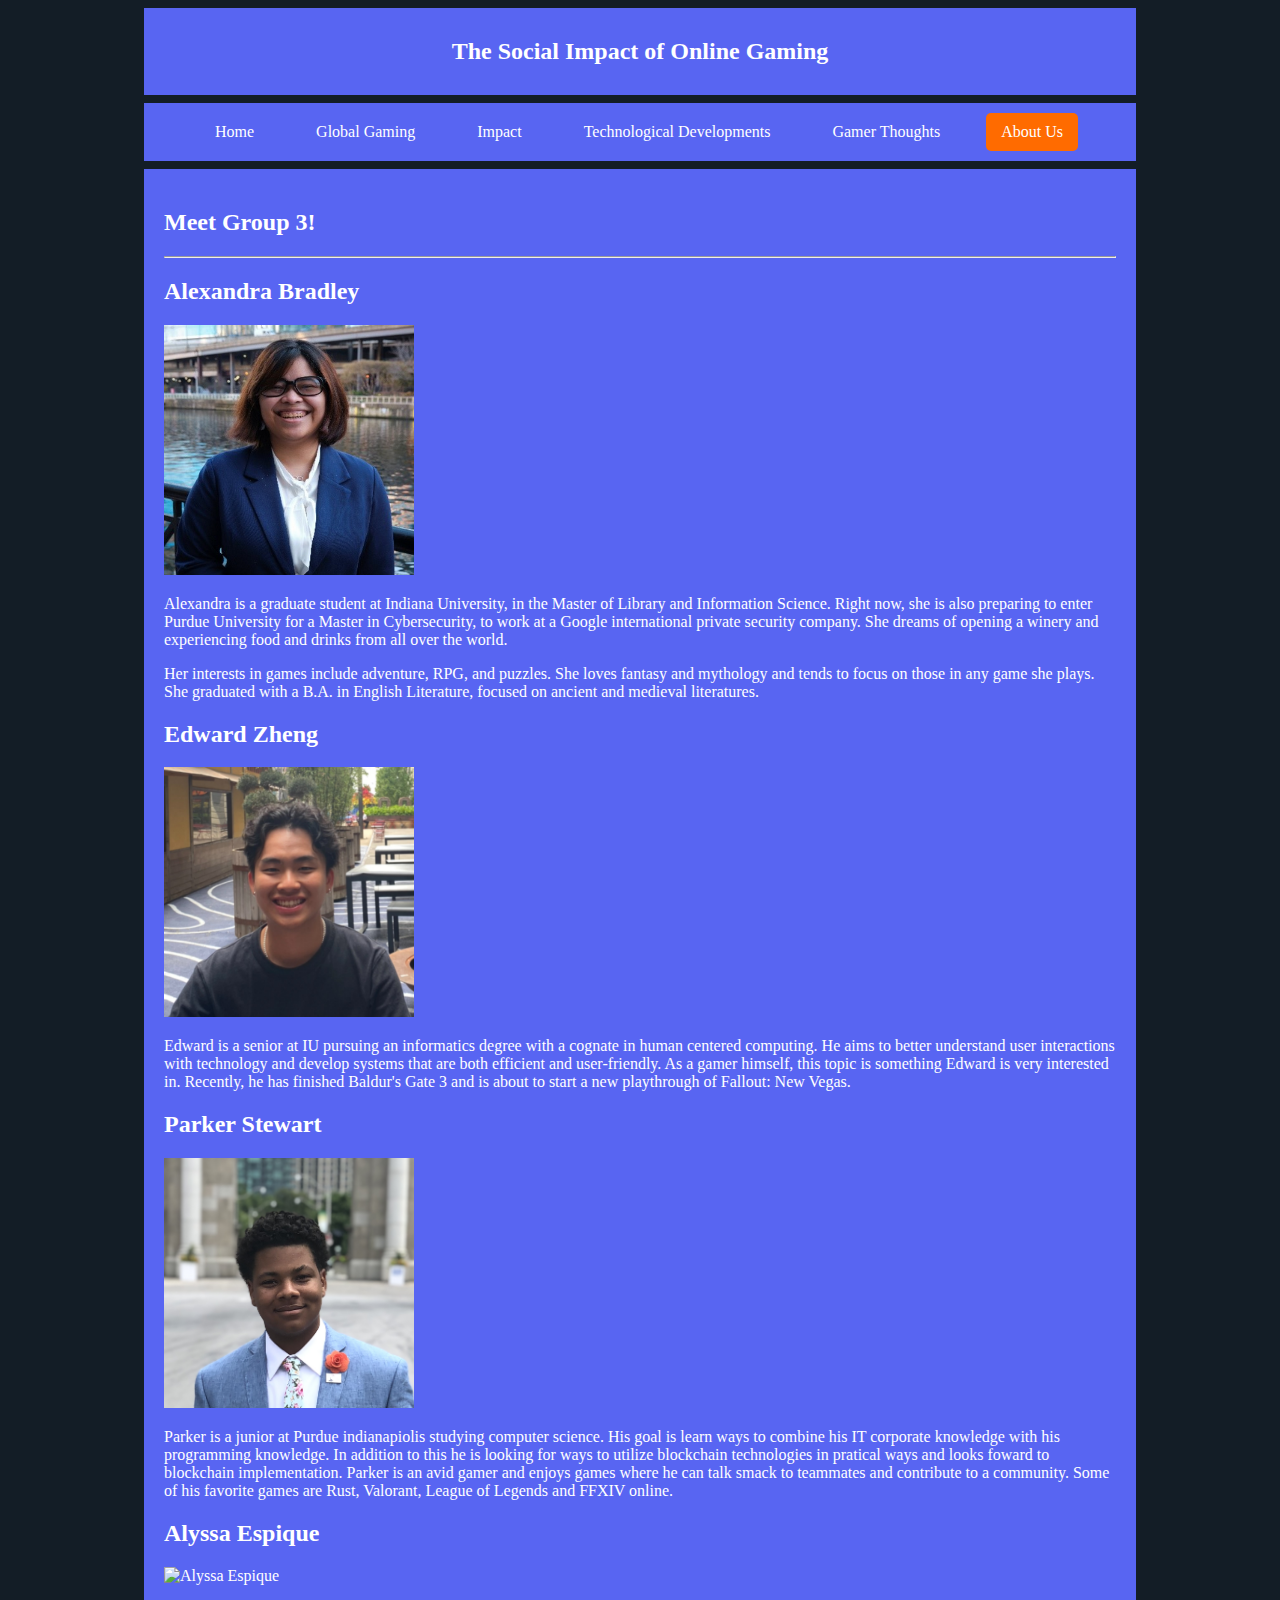
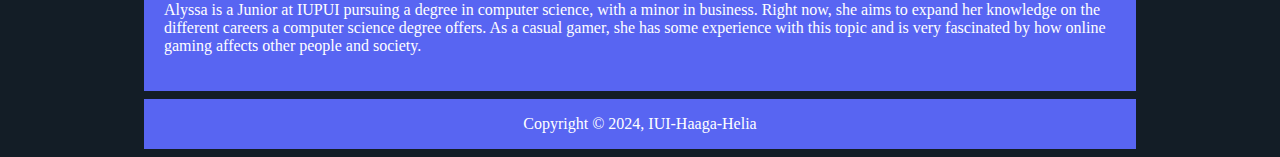
==== commit 903cce96: "added mobile nav bar to all pages" ====
--- a/aboutus.html
+++ b/aboutus.html
@@ -14,30 +14,35 @@
 <body>
     <div class="grid-container">
         <header>
-            <h2>Online Gaming Impact: Exploring Online Games and Social Connections</h2>
+            <h2>The Social Impact of Online Gaming</h2>
+          
+           <div id="hamburger-icon">
+                <div class="bar1"></div>
+                <div class="bar2"></div>
+                <div class="bar3"></div>
+            </div>
         </header>
 
         <nav>
-            <ul>
-                <li>
-                    <a href="index.html">Home</a>
-                </li>
-                <li>
-                    <a href="global.html">Global Gaming</a>
-                </li>
-                <li>
-                    <a href="impact.html">Impact</a>
-                </li>
-                <li>
-                    <a href="techdevelopments.html">Technological Developments</a>
-                </li>
-                <li>
-                    <a href="thoughts.html">Gamer Thoughts</a>
-                </li>
-                <li>
-                    <a href="aboutus.html" class="active">About Us</a>
-                </li>
+            <ul class="regular-nav">
+                <li><a href="index.html">Home</a></li>
+                <li><a href="global.html">Global Gaming</a></li>
+                <li><a href="impact.html">Impact</a></li>
+                <li><a href="techdevelopments.html">Technological Developments</a></li>
+                <li><a href="thoughts.html">Gamer Thoughts</a></li>
+                <li><a href="aboutus.html" class="active">About Us</a></li>
             </ul>
+
+            <div class="mobile-menu">
+                <ul>
+                    <li><a href="index.html">Home</a></li>
+                    <li><a href="global.html">Global Gaming</a></li>
+                    <li><a href="impact.html">Impact</a></li>
+                    <li><a href="techdevelopments.html">Technological Developments</a></li>
+                    <li><a href="thoughts.html">Gamer Thoughts</a></li>
+                    <li><a href="aboutus.html">About Us</a></li>
+                </ul>
+            </div>
         </nav>
 
         <main>
@@ -68,7 +73,7 @@
             <img src="images/AE.png" alt="Alyssa Espique" class="center">
             <p>Alyssa is a Junior at IUPUI pursuing a degree in computer science, with a minor in business. Right now, she aims to expand her knowledge on the different careers a computer science degree offers. As a casual gamer, she has some experience with this topic and is very fascinated by how online gaming affects other people and society. </p>
 
-            <div class="card">
+            <!-- <div class="card">
                 <div class="card-img">
                     <img src="images/PS.png" alt="Parker Stewart">
                 </div>
@@ -78,7 +83,7 @@
                     <p class="card-email">Email</p>
                     <p><button class="button">Contact</button></p>
                 </div>
-            </div>
+            </div> -->
 	
     </main>
 
@@ -92,6 +97,22 @@
         </footer>
     </div>
 
+    <script>
+    
+        document.addEventListener('DOMContentLoaded', function() {
+            const hamburgericon = document.getElementById('hamburger-icon');
+            const mobilemenu = document.querySelector('.mobile-menu');
+    
+            hamburgericon.addEventListener('click', function() {
+                this.classList.toggle('open');
+                mobilemenu.classList.toggle('is-visible');
+            });
+        });
+    
+    </script>
+    
+    <script src="/scripts/script.js"></script>
+
 </body>
 
 </html>
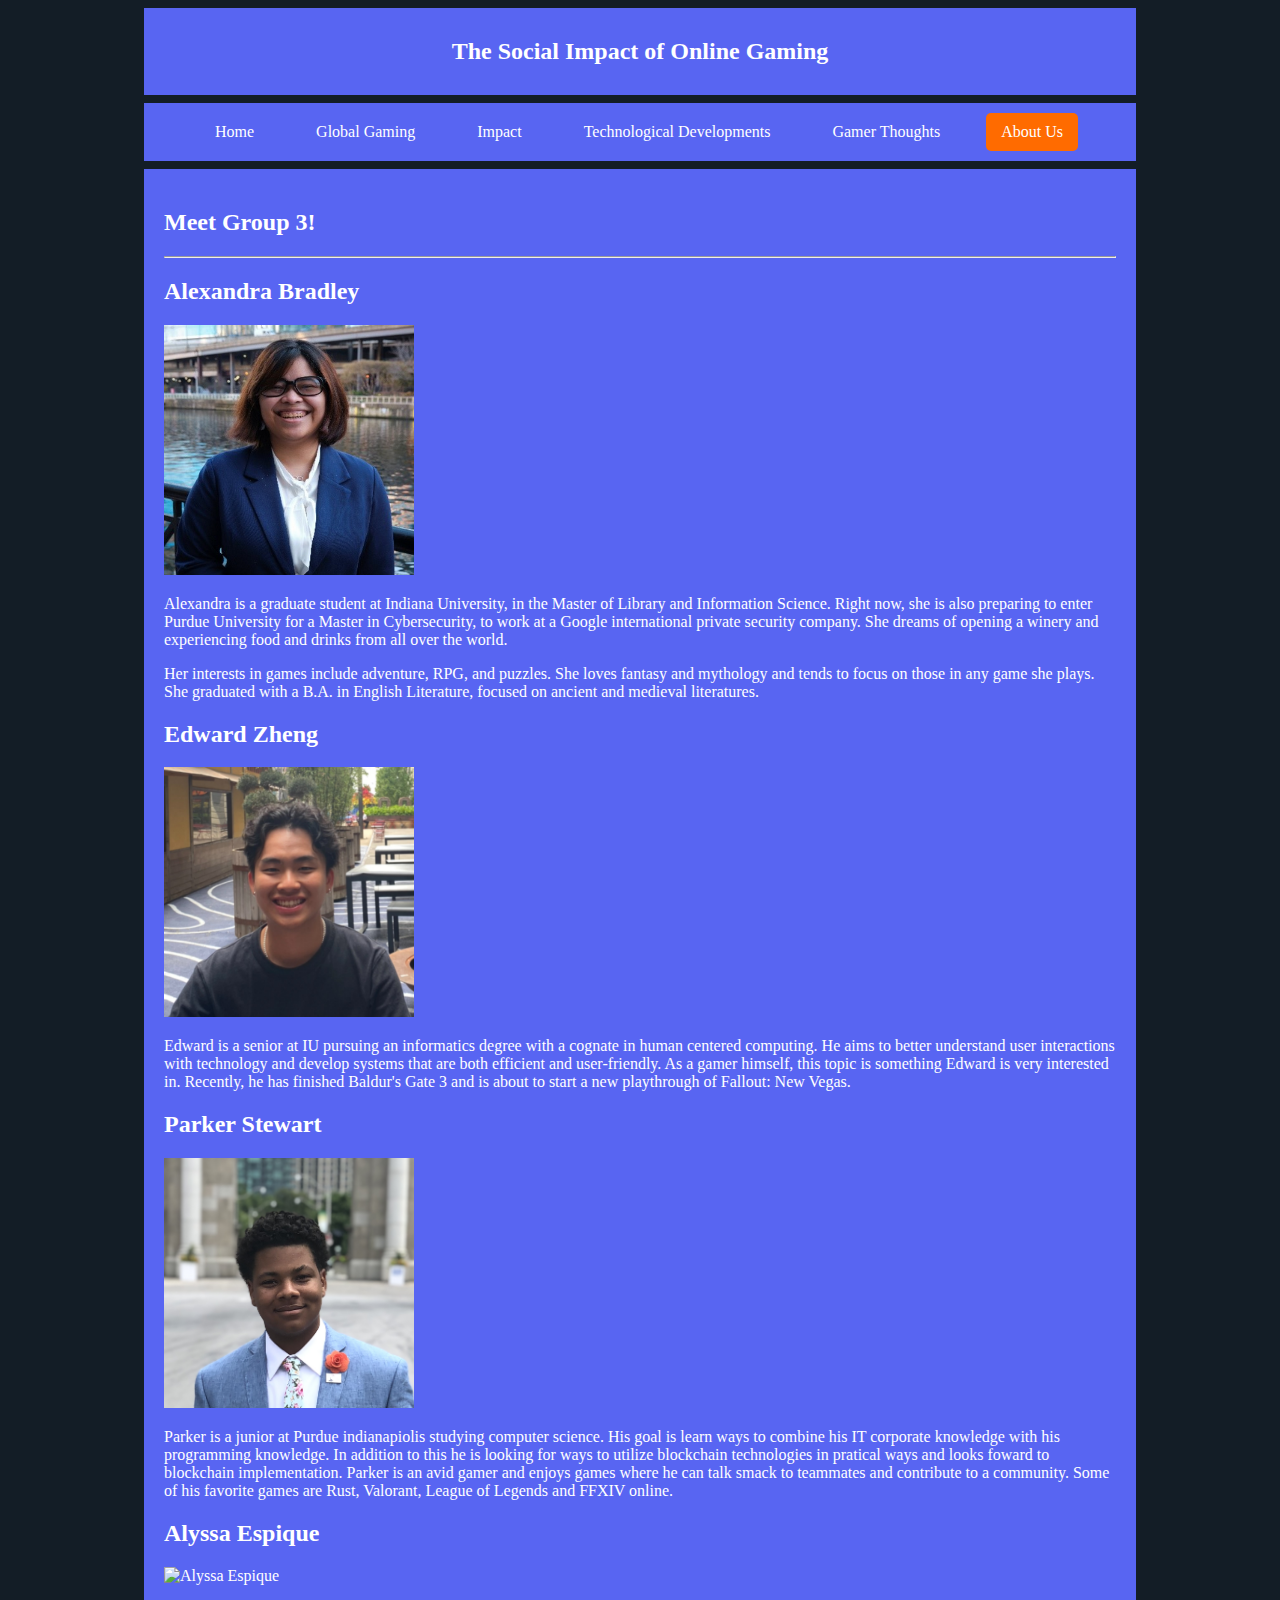
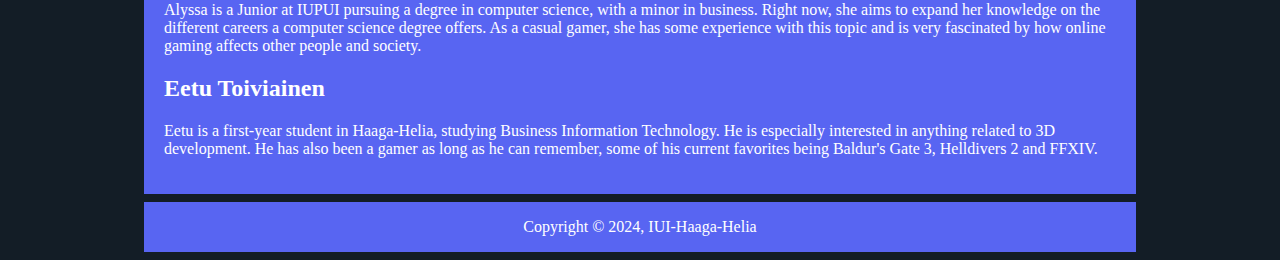
==== commit d1a764ad: "Added Eetu info in about us" ====
--- a/aboutus.html
+++ b/aboutus.html
@@ -73,6 +73,8 @@
             <img src="images/AE.png" alt="Alyssa Espique" class="center">
             <p>Alyssa is a Junior at IUPUI pursuing a degree in computer science, with a minor in business. Right now, she aims to expand her knowledge on the different careers a computer science degree offers. As a casual gamer, she has some experience with this topic and is very fascinated by how online gaming affects other people and society. </p>
 
+	    <h2> Eetu Toiviainen</h2>
+		<p>Eetu is a first-year student in Haaga-Helia, studying Business Information Technology. He is especially interested in anything related to 3D development. He has also been a gamer as long as he can remember, some of his current favorites being Baldur's Gate 3, Helldivers 2 and FFXIV.</p>
             <!-- <div class="card">
                 <div class="card-img">
                     <img src="images/PS.png" alt="Parker Stewart">
--- a/styles/styles.css
+++ b/styles/styles.css
@@ -93,6 +93,13 @@
     box-sizing: border-box;
 }
 
+.index_main {
+    display: flex;
+    align-items: flex-start;
+    justify-content: space-between;
+}
+
+
 footer {
     grid-area: footer;
     background-color: #5865f2;
@@ -103,6 +110,24 @@
 img {
     width: 250px;
     height: 250px;
+}
+
+.content {
+    flex: 1;
+    margin-right: 20px;
+}
+
+.vertimg {
+    width: 300px;
+    height: auto;
+    align-self: center;
+}
+
+.contentimg {
+    width: 500px;
+    height: auto;
+    margin: 0 auto;
+    display: block;
 }
 
 
@@ -222,5 +247,15 @@
     body {
         background-color: fuchsia;  /* Optional: Changes background color for demonstration */
     }
-}
-
+
+    main {
+        flex-direction: column;
+    }
+
+    .hpimg {
+        width: 100%;
+        height: auto;
+        margin-top: 20px;
+    }
+}
+
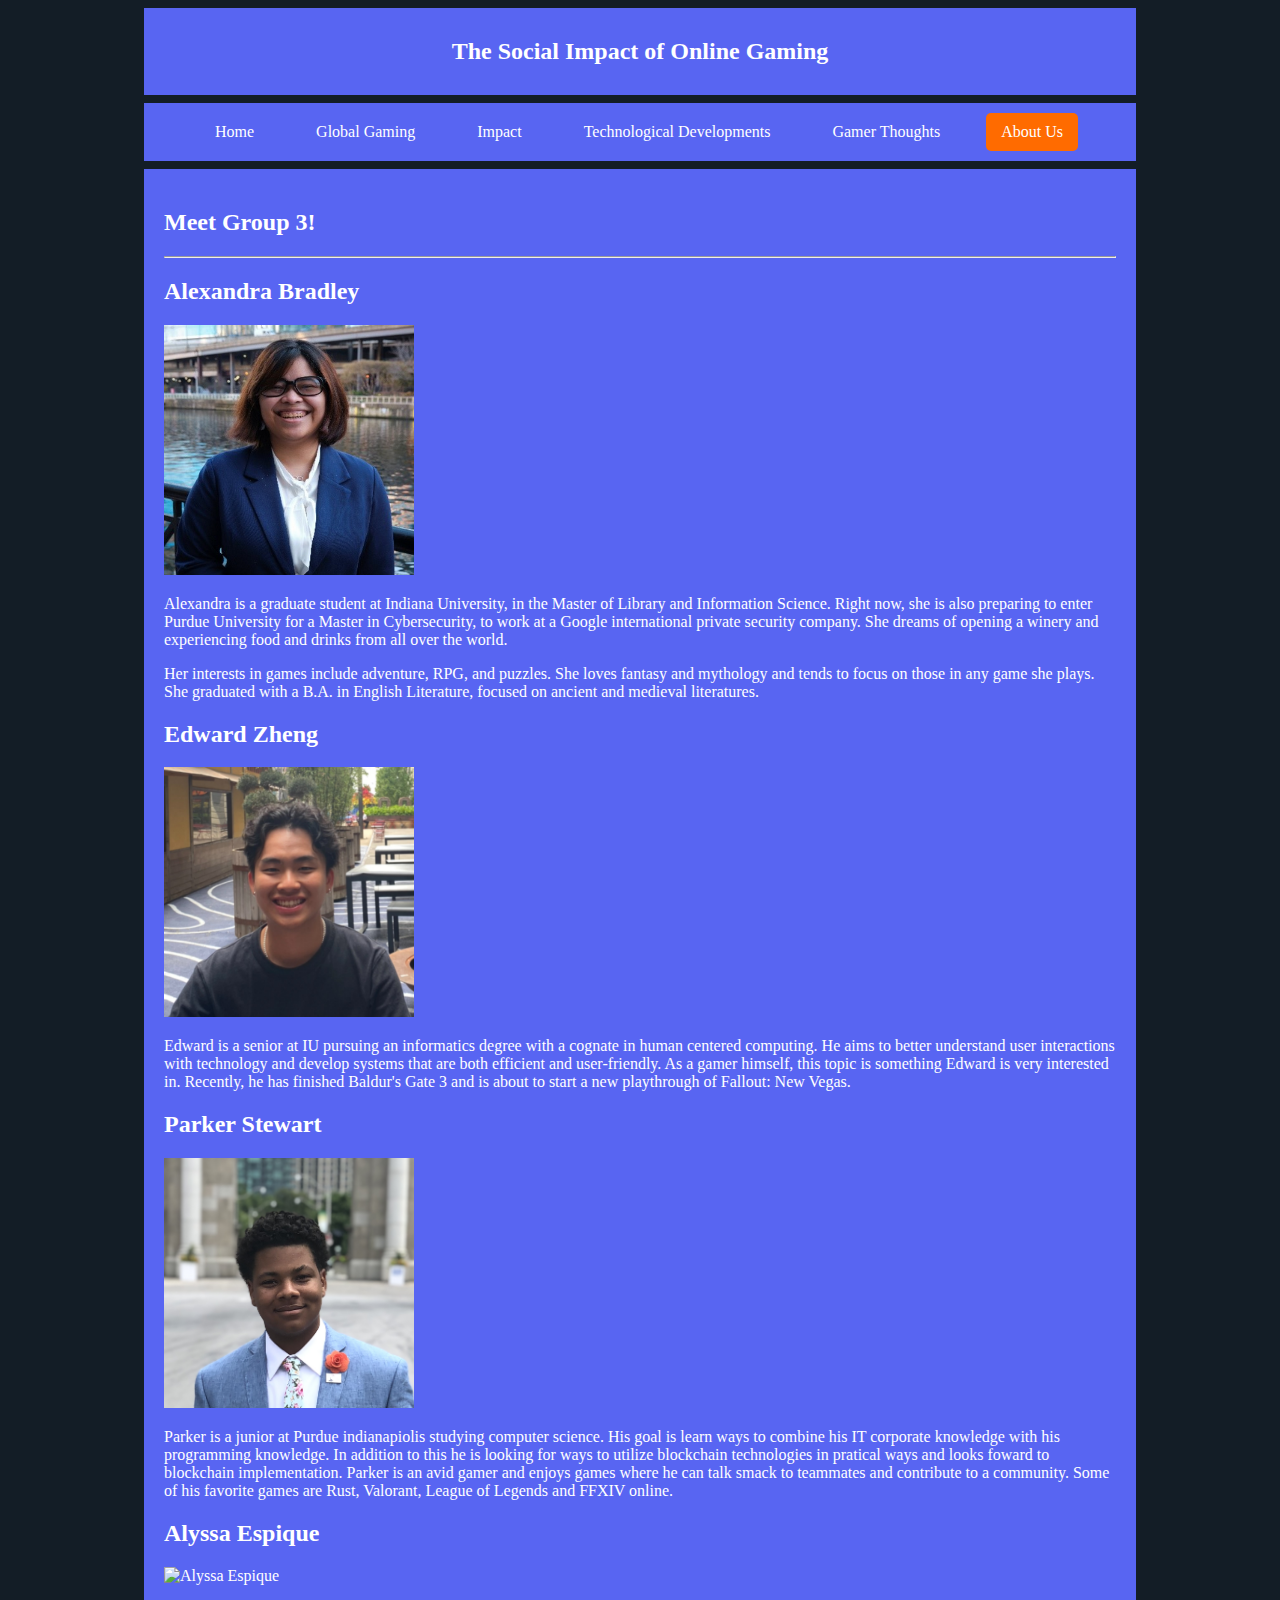
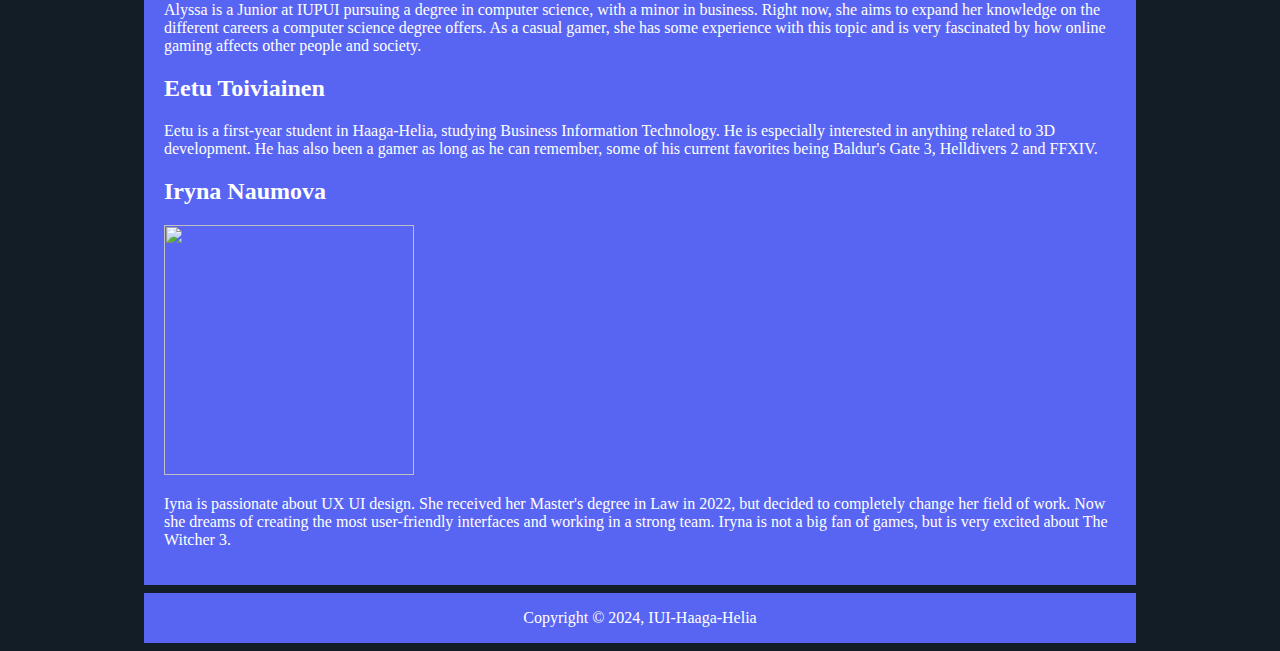
==== commit 3443f01f: "added Iryna Naumova" ====
--- a/aboutus.html
+++ b/aboutus.html
@@ -75,7 +75,13 @@
 
 	    <h2> Eetu Toiviainen</h2>
 		<p>Eetu is a first-year student in Haaga-Helia, studying Business Information Technology. He is especially interested in anything related to 3D development. He has also been a gamer as long as he can remember, some of his current favorites being Baldur's Gate 3, Helldivers 2 and FFXIV.</p>
-            <!-- <div class="card">
+           <h2> Iryna Naumova</h2>
+		<img src="images/IN.png" alt"Iryna Naumova" class ="center">
+		<p>Iyna is passionate about UX UI design. She received her Master's degree in Law in 2022, but decided to completely change her field of work. Now she dreams of creating the most user-friendly interfaces and working in a strong team.  
+
+Iryna is not a big fan of games, but is very excited about The Witcher 3. </p>
+		<!-- <div class="card">
+		
                 <div class="card-img">
                     <img src="images/PS.png" alt="Parker Stewart">
                 </div>
